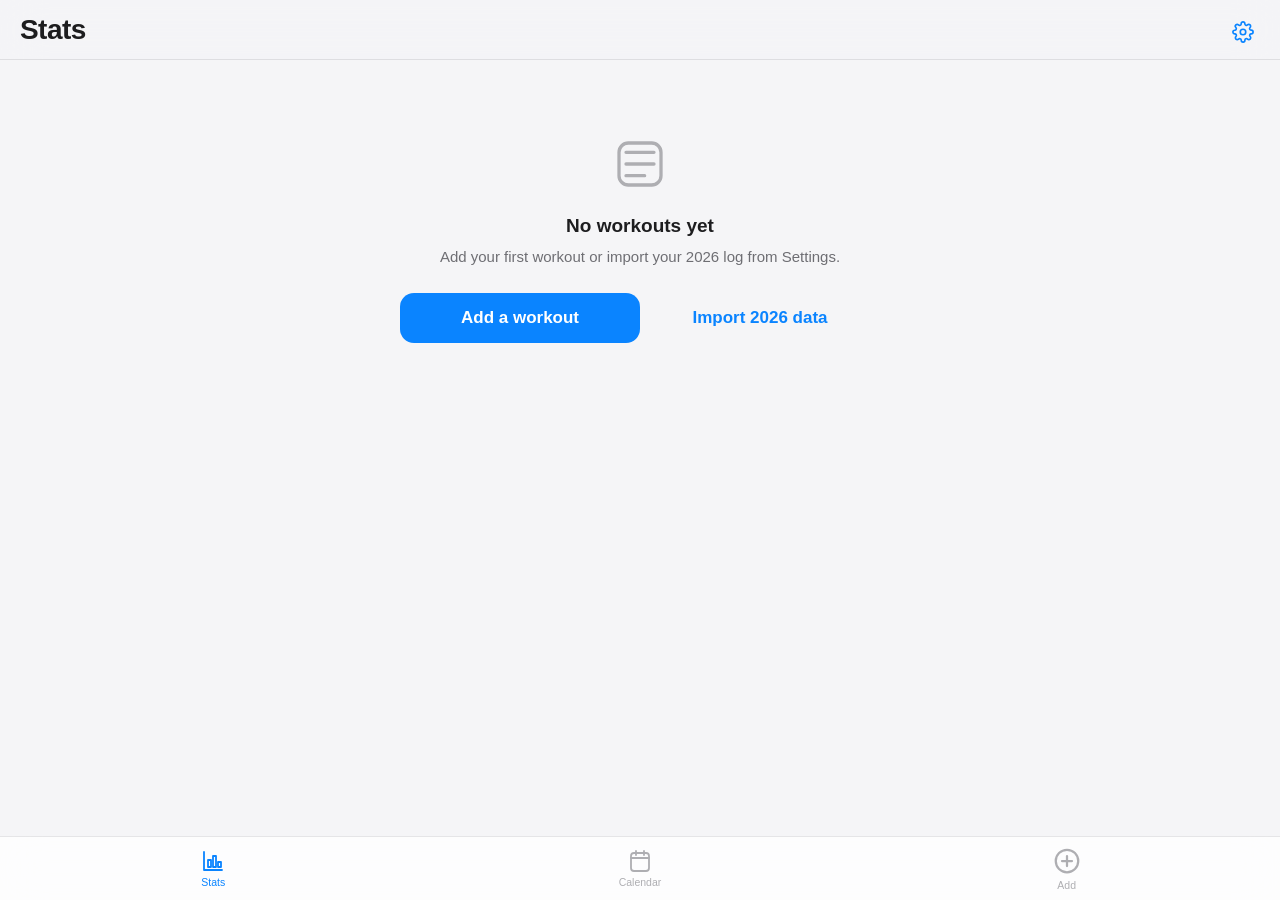
==== index.html @ 9d8d242f "updating files" ====
<!DOCTYPE html>
<html lang="en">
<head>
  <meta charset="UTF-8" />
  <meta name="viewport" content="width=device-width, initial-scale=1.0, viewport-fit=cover, maximum-scale=1.0, user-scalable=no" />
  <meta name="theme-color" content="#f5f5f7" media="(prefers-color-scheme: light)" />
  <meta name="theme-color" content="#000000" media="(prefers-color-scheme: dark)" />
  <meta name="apple-mobile-web-app-capable" content="yes" />
  <meta name="mobile-web-app-capable" content="yes" />
  <meta name="apple-mobile-web-app-status-bar-style" content="default" />
  <meta name="apple-mobile-web-app-title" content="Workouts" />
  <title>Workout Tracker</title>
  <link rel="manifest" href="manifest.webmanifest" />
  <link rel="apple-touch-icon" href="icons/apple-touch-icon.png" />
  <link rel="icon" type="image/png" sizes="192x192" href="icons/icon-192.png" />
  <link rel="icon" type="image/png" sizes="64x64" href="icons/favicon-64.png" />
  <link rel="stylesheet" href="styles.css" />
</head>
<body>
  <div id="app">
    <!-- Top bar -->
    <header class="topbar">
      <h1 id="page-title">Stats</h1>
      <button id="settings-btn" class="icon-btn" aria-label="Settings">
        <svg viewBox="0 0 24 24" width="22" height="22" fill="none" stroke="currentColor" stroke-width="1.8" stroke-linecap="round" stroke-linejoin="round"><circle cx="12" cy="12" r="3"></circle><path d="M19.4 15a1.65 1.65 0 0 0 .33 1.82l.06.06a2 2 0 1 1-2.83 2.83l-.06-.06a1.65 1.65 0 0 0-1.82-.33 1.65 1.65 0 0 0-1 1.51V21a2 2 0 0 1-4 0v-.09A1.65 1.65 0 0 0 9 19.4a1.65 1.65 0 0 0-1.82.33l-.06.06a2 2 0 1 1-2.83-2.83l.06-.06a1.65 1.65 0 0 0 .33-1.82 1.65 1.65 0 0 0-1.51-1H3a2 2 0 0 1 0-4h.09A1.65 1.65 0 0 0 4.6 9a1.65 1.65 0 0 0-.33-1.82l-.06-.06a2 2 0 1 1 2.83-2.83l.06.06a1.65 1.65 0 0 0 1.82.33H9a1.65 1.65 0 0 0 1-1.51V3a2 2 0 0 1 4 0v.09a1.65 1.65 0 0 0 1 1.51 1.65 1.65 0 0 0 1.82-.33l.06-.06a2 2 0 1 1 2.83 2.83l-.06.06a1.65 1.65 0 0 0-.33 1.82V9a1.65 1.65 0 0 0 1.51 1H21a2 2 0 0 1 0 4h-.09a1.65 1.65 0 0 0-1.51 1z"></path></svg>
      </button>
    </header>

    <!-- Pages -->
    <main id="main">
      <section id="page-stats" class="page active"></section>
      <section id="page-calendar" class="page"></section>
      <section id="page-add" class="page"></section>
    </main>

    <!-- Bottom tab bar -->
    <nav class="tabbar">
      <button class="tab active" data-tab="stats">
        <svg viewBox="0 0 24 24" width="24" height="24" fill="none" stroke="currentColor" stroke-width="1.8" stroke-linecap="round" stroke-linejoin="round"><path d="M3 3v18h18"></path><rect x="7" y="11" width="3" height="7"></rect><rect x="12" y="7" width="3" height="11"></rect><rect x="17" y="13" width="3" height="5"></rect></svg>
        <span>Stats</span>
      </button>
      <button class="tab" data-tab="calendar">
        <svg viewBox="0 0 24 24" width="24" height="24" fill="none" stroke="currentColor" stroke-width="1.8" stroke-linecap="round" stroke-linejoin="round"><rect x="3" y="4" width="18" height="18" rx="3"></rect><path d="M3 9h18M8 2v4M16 2v4"></path></svg>
        <span>Calendar</span>
      </button>
      <button class="tab tab-add" data-tab="add">
        <svg viewBox="0 0 24 24" width="30" height="30" fill="none" stroke="currentColor" stroke-width="1.8" stroke-linecap="round" stroke-linejoin="round"><circle cx="12" cy="12" r="9"></circle><path d="M12 8v8M8 12h8"></path></svg>
        <span>Add</span>
      </button>
    </nav>
  </div>

  <!-- Modal layer -->
  <div id="modal-root"></div>

  <script src="app.js"></script>
</body>
</html>
---- styles.css ----
:root {
  --bg: #f5f5f7;
  --bg-elevated: #ffffff;
  --bg-grouped: #ffffff;
  --label: #1d1d1f;
  --label-secondary: #6e6e73;
  --label-tertiary: #aeaeb2;
  --separator: rgba(60,60,67,0.12);
  --fill: rgba(118,118,128,0.08);
  --fill-2: rgba(118,118,128,0.14);
  --accent: #0a84ff;
  --accent-soft: rgba(10,132,255,0.12);
  --green: #34c759;
  --orange: #ff9f0a;
  --purple: #5e5ce6;
  --pink: #ff375f;
  --radius: 16px;
  --radius-sm: 11px;
  --shadow: 0 1px 3px rgba(0,0,0,0.06), 0 8px 24px rgba(0,0,0,0.05);
  --tabbar-h: 64px;
  --safe-bottom: env(safe-area-inset-bottom, 0px);
  --safe-top: env(safe-area-inset-top, 0px);
  font-family: -apple-system, BlinkMacSystemFont, "SF Pro Text", "Segoe UI", Roboto, Helvetica, Arial, sans-serif;
}

@media (prefers-color-scheme: dark) {
  :root {
    --bg: #000000;
    --bg-elevated: #1c1c1e;
    --bg-grouped: #1c1c1e;
    --label: #f5f5f7;
    --label-secondary: #98989f;
    --label-tertiary: #636366;
    --separator: rgba(84,84,88,0.5);
    --fill: rgba(118,118,128,0.18);
    --fill-2: rgba(118,118,128,0.28);
    --accent: #0a84ff;
    --accent-soft: rgba(10,132,255,0.22);
    --shadow: 0 1px 3px rgba(0,0,0,0.4);
  }
}

* { box-sizing: border-box; -webkit-tap-highlight-color: transparent; }
html, body { margin: 0; padding: 0; height: 100%; }
body {
  background: var(--bg);
  color: var(--label);
  font-size: 17px;
  line-height: 1.4;
  overscroll-behavior-y: none;
  -webkit-font-smoothing: antialiased;
}

#app { min-height: 100%; display: flex; flex-direction: column; }

/* Top bar */
.topbar {
  position: sticky; top: 0; z-index: 30;
  padding: calc(var(--safe-top) + 10px) 20px 10px;
  display: flex; align-items: flex-end; justify-content: space-between;
  background: color-mix(in srgb, var(--bg) 82%, transparent);
  backdrop-filter: saturate(180%) blur(20px);
  -webkit-backdrop-filter: saturate(180%) blur(20px);
  border-bottom: 0.5px solid var(--separator);
}
.topbar h1 { font-size: 28px; font-weight: 700; letter-spacing: -0.02em; margin: 0; }
.icon-btn {
  background: none; border: none; color: var(--accent); padding: 6px;
  display: flex; align-items: center; cursor: pointer; border-radius: 50%;
}
.icon-btn:active { background: var(--fill); }

/* Main / pages */
#main { flex: 1; padding-bottom: calc(var(--tabbar-h) + var(--safe-bottom) + 12px); }
.page { display: none; padding: 16px 16px 24px; max-width: 640px; margin: 0 auto; }
.page.active { display: block; animation: fade 0.25s ease; }
@keyframes fade { from { opacity: 0; transform: translateY(4px); } to { opacity: 1; transform: none; } }

/* Tab bar */
.tabbar {
  position: fixed; left: 0; right: 0; bottom: 0; z-index: 40;
  height: calc(var(--tabbar-h) + var(--safe-bottom));
  padding-bottom: var(--safe-bottom);
  display: flex; align-items: stretch;
  background: color-mix(in srgb, var(--bg-elevated) 78%, transparent);
  backdrop-filter: saturate(180%) blur(20px);
  -webkit-backdrop-filter: saturate(180%) blur(20px);
  border-top: 0.5px solid var(--separator);
}
.tab {
  flex: 1; background: none; border: none; cursor: pointer;
  display: flex; flex-direction: column; align-items: center; justify-content: center; gap: 3px;
  color: var(--label-tertiary); font-size: 10.5px; font-weight: 500;
  transition: color 0.15s;
}
.tab.active { color: var(--accent); }
.tab:active { opacity: 0.6; }

/* Cards */
.card {
  background: var(--bg-grouped); border-radius: var(--radius);
  box-shadow: var(--shadow); padding: 16px; margin-bottom: 16px;
}
.card h2, .section-title { font-size: 13px; font-weight: 600; letter-spacing: 0.02em; text-transform: uppercase; color: var(--label-secondary); margin: 4px 0 12px; }
.section-title { padding: 0 4px; }

/* Stat tiles */
.stat-grid { display: grid; grid-template-columns: 1fr 1fr; gap: 12px; margin-bottom: 16px; }
.stat-tile { background: var(--bg-grouped); border-radius: var(--radius); box-shadow: var(--shadow); padding: 16px; }
.stat-tile .num { font-size: 32px; font-weight: 700; letter-spacing: -0.02em; line-height: 1; }
.stat-tile .lbl { font-size: 13px; color: var(--label-secondary); margin-top: 6px; }
.stat-tile .sub { font-size: 12px; color: var(--label-tertiary); margin-top: 2px; }
.stat-tile.accent .num { color: var(--accent); }
.stat-tile.green .num { color: var(--green); }
.stat-tile.orange .num { color: var(--orange); }
.stat-tile.purple .num { color: var(--purple); }

/* Segmented control */
.segmented {
  display: flex; background: var(--fill); border-radius: 9px; padding: 2px; gap: 2px; margin-bottom: 14px;
}
.segmented button {
  flex: 1; border: none; background: none; padding: 7px 4px; border-radius: 7px;
  font-size: 13px; font-weight: 500; color: var(--label); cursor: pointer; transition: background 0.2s;
}
.segmented button.active { background: var(--bg-elevated); box-shadow: 0 1px 2px rgba(0,0,0,0.12); font-weight: 600; }

/* Chart */
.chart-wrap { width: 100%; overflow-x: auto; -webkit-overflow-scrolling: touch; }
svg.chart { display: block; }
.chart text { fill: var(--label-secondary); font-size: 11px; }
.bar { fill: var(--accent); transition: fill 0.2s; }
.bar.dim { fill: var(--accent-soft); }
.gridline { stroke: var(--separator); stroke-width: 1; }
.dot { fill: var(--accent); }
.line-path { fill: none; stroke: var(--accent); stroke-width: 2.5; stroke-linecap: round; stroke-linejoin: round; }
.area-path { fill: var(--accent-soft); stroke: none; }

/* Select / inputs */
select.select, input.input, .pill-input {
  width: 100%; font-size: 16px; font-family: inherit; color: var(--label);
  background: var(--fill); border: none; border-radius: var(--radius-sm);
  padding: 12px 14px; appearance: none; -webkit-appearance: none;
}
select.select { background-image: url("data:image/svg+xml,%3Csvg xmlns='http://www.w3.org/2000/svg' width='12' height='12' viewBox='0 0 24 24' fill='none' stroke='%238e8e93' stroke-width='2.5' stroke-linecap='round'%3E%3Cpath d='M6 9l6 6 6-6'/%3E%3C/svg%3E"); background-repeat: no-repeat; background-position: right 14px center; padding-right: 36px; }
input.input:focus, select.select:focus { outline: 2px solid var(--accent-soft); }
label.field-label { display: block; font-size: 13px; font-weight: 600; color: var(--label-secondary); margin: 14px 4px 6px; }

/* Type breakdown rows */
.bd-row { display: flex; align-items: center; gap: 10px; padding: 8px 0; }
.bd-row:not(:last-child) { border-bottom: 0.5px solid var(--separator); }
.bd-name { flex: 1; font-size: 15px; }
.bd-bar { height: 8px; border-radius: 4px; background: var(--accent); }
.bd-count { font-size: 14px; color: var(--label-secondary); min-width: 28px; text-align: right; font-variant-numeric: tabular-nums; }

/* Calendar */
.cal-header { display: flex; align-items: center; justify-content: space-between; margin-bottom: 12px; }
.cal-header .month { font-size: 20px; font-weight: 700; letter-spacing: -0.01em; }
.cal-nav { display: flex; gap: 6px; }
.cal-nav button { background: var(--fill); border: none; border-radius: 50%; width: 34px; height: 34px; color: var(--accent); cursor: pointer; display: flex; align-items: center; justify-content: center; font-size: 18px; }
.cal-nav button:active { background: var(--fill-2); }
.cal-grid { display: grid; grid-template-columns: repeat(7,1fr); gap: 4px; }
.cal-dow { text-align: center; font-size: 11px; font-weight: 600; color: var(--label-tertiary); padding-bottom: 6px; }
.cal-cell { aspect-ratio: 1; display: flex; align-items: center; justify-content: center; position: relative; font-size: 15px; border-radius: 10px; cursor: default; color: var(--label); }
.cal-cell.empty { visibility: hidden; }
.cal-cell.today { font-weight: 700; }
.cal-cell.today::after { content: ""; position: absolute; bottom: 6px; width: 4px; height: 4px; border-radius: 50%; background: var(--label); }
.cal-cell.has-workout { background: var(--accent); color: #fff; font-weight: 600; cursor: pointer; }
.cal-cell.has-workout.today::after { background: #fff; }
.cal-cell.has-workout:active { transform: scale(0.92); }
.cal-legend { display: flex; align-items: center; gap: 8px; margin-top: 14px; font-size: 13px; color: var(--label-secondary); }
.cal-legend .dot-key { width: 14px; height: 14px; border-radius: 5px; background: var(--accent); }

/* List rows */
.list { background: var(--bg-grouped); border-radius: var(--radius); box-shadow: var(--shadow); overflow: hidden; }
.list-row { display: flex; align-items: center; gap: 12px; padding: 13px 16px; cursor: pointer; }
.list-row:not(:last-child) { border-bottom: 0.5px solid var(--separator); }
.list-row:active { background: var(--fill); }
.list-row .lr-main { flex: 1; min-width: 0; }
.list-row .lr-title { font-size: 16px; font-weight: 500; }
.list-row .lr-sub { font-size: 13px; color: var(--label-secondary); margin-top: 2px; white-space: nowrap; overflow: hidden; text-overflow: ellipsis; }
.list-row .lr-date { text-align: center; min-width: 44px; }
.list-row .lr-date .d { font-size: 19px; font-weight: 700; line-height: 1; }
.list-row .lr-date .m { font-size: 11px; color: var(--label-secondary); text-transform: uppercase; }
.chev { color: var(--label-tertiary); }

/* Buttons */
.btn { display: inline-flex; align-items: center; justify-content: center; gap: 8px; width: 100%; border: none; border-radius: 14px; padding: 15px; font-size: 17px; font-weight: 600; font-family: inherit; cursor: pointer; }
.btn-primary { background: var(--accent); color: #fff; }
.btn-primary:active { background: #0060df; }
.btn-secondary { background: var(--fill); color: var(--accent); }
.btn-ghost { background: none; color: var(--accent); }
.btn-danger { background: var(--fill); color: var(--pink); }
.btn:disabled { opacity: 0.45; cursor: default; }
.btn-row { display: flex; gap: 10px; margin-top: 10px; }
.btn-sm { padding: 10px 14px; font-size: 15px; width: auto; border-radius: 11px; }

/* Add form */
.ex-block { background: var(--bg-grouped); border-radius: var(--radius); box-shadow: var(--shadow); padding: 14px; margin-bottom: 12px; }
.ex-head { display: flex; align-items: center; gap: 8px; margin-bottom: 8px; }
.ex-head .ex-name-wrap { flex: 1; position: relative; }
.set-line { display: flex; align-items: center; gap: 8px; margin-top: 8px; }
.set-line .reps { flex: 0 0 38%; }
.set-line .wt { flex: 1; }
.set-line .rm { background: none; border: none; color: var(--label-tertiary); font-size: 20px; cursor: pointer; padding: 4px; line-height: 1; }
.mini-btn { background: var(--fill); border: none; color: var(--accent); font-size: 14px; font-weight: 500; padding: 8px 12px; border-radius: 10px; cursor: pointer; margin-top: 10px; }
.ex-rm { background: none; border: none; color: var(--pink); font-size: 20px; cursor: pointer; padding: 4px 8px; }

/* Autocomplete */
.ac-list { position: absolute; top: calc(100% + 4px); left: 0; right: 0; z-index: 50; background: var(--bg-elevated); border-radius: 12px; box-shadow: 0 8px 30px rgba(0,0,0,0.18); max-height: 220px; overflow-y: auto; -webkit-overflow-scrolling: touch; }
.ac-item { padding: 11px 14px; font-size: 15px; cursor: pointer; border-bottom: 0.5px solid var(--separator); }
.ac-item:last-child { border-bottom: none; }
.ac-item.active, .ac-item:active { background: var(--accent-soft); }
.ac-item .new-tag { font-size: 11px; color: var(--accent); margin-left: 6px; font-weight: 600; }
.ac-item .cat { font-size: 12px; color: var(--label-tertiary); margin-left: 6px; }

/* Chips */
.chips { display: flex; flex-wrap: wrap; gap: 8px; margin-top: 8px; }
.chip { background: var(--fill); border: none; border-radius: 100px; padding: 7px 13px; font-size: 14px; color: var(--label); cursor: pointer; }
.chip.active { background: var(--accent); color: #fff; }

/* Modal */
.modal-overlay { position: fixed; inset: 0; z-index: 100; background: rgba(0,0,0,0.4); display: flex; align-items: flex-end; justify-content: center; animation: fade 0.2s; }
.modal-overlay.center { align-items: center; padding: 20px; }
.sheet { background: var(--bg); width: 100%; max-width: 640px; max-height: 92vh; border-radius: 20px 20px 0 0; overflow-y: auto; -webkit-overflow-scrolling: touch; padding: 8px 16px calc(24px + var(--safe-bottom)); animation: slideup 0.3s cubic-bezier(0.2,0.8,0.2,1); }
.dialog { background: var(--bg-elevated); border-radius: 18px; width: 100%; max-width: 340px; padding: 22px; text-align: center; animation: pop 0.25s cubic-bezier(0.2,0.8,0.2,1); }
@keyframes slideup { from { transform: translateY(100%); } to { transform: none; } }
@keyframes pop { from { transform: scale(0.9); opacity: 0; } to { transform: none; opacity: 1; } }
.sheet-grabber { width: 38px; height: 5px; border-radius: 3px; background: var(--label-tertiary); opacity: 0.5; margin: 8px auto 14px; }
.sheet-head { display: flex; align-items: center; justify-content: space-between; margin-bottom: 8px; }
.sheet-head .title { font-size: 22px; font-weight: 700; letter-spacing: -0.01em; }
.sheet-head .close { background: var(--fill); border: none; width: 30px; height: 30px; border-radius: 50%; color: var(--label-secondary); font-size: 17px; cursor: pointer; }
.dialog h3 { margin: 0 0 8px; font-size: 18px; }
.dialog p { margin: 0 0 18px; color: var(--label-secondary); font-size: 15px; }

/* Workout detail */
.wd-type { font-size: 13px; font-weight: 600; color: var(--accent); text-transform: uppercase; letter-spacing: 0.03em; }
.wd-ex { padding: 12px 0; border-bottom: 0.5px solid var(--separator); }
.wd-ex:last-child { border-bottom: none; }
.wd-ex .nm { font-size: 16px; font-weight: 600; }
.wd-ex .sets { font-size: 14px; color: var(--label-secondary); margin-top: 3px; }

/* Empty state */
.empty { text-align: center; padding: 60px 20px; color: var(--label-secondary); }
.empty svg { color: var(--label-tertiary); margin-bottom: 14px; }
.empty h3 { font-size: 19px; font-weight: 600; color: var(--label); margin: 0 0 6px; }
.empty p { font-size: 15px; margin: 0 0 18px; }

.toast { position: fixed; bottom: calc(var(--tabbar-h) + var(--safe-bottom) + 16px); left: 50%; transform: translateX(-50%); background: var(--label); color: var(--bg); padding: 11px 18px; border-radius: 100px; font-size: 14px; font-weight: 500; z-index: 200; box-shadow: 0 8px 24px rgba(0,0,0,0.2); animation: toastin 0.3s; }
@keyframes toastin { from { opacity: 0; transform: translate(-50%, 10px); } to { opacity: 1; transform: translate(-50%,0); } }

.muted { color: var(--label-secondary); font-size: 14px; }
.center-text { text-align: center; }
.hint { font-size: 13px; color: var(--label-tertiary); margin: 6px 4px 0; }
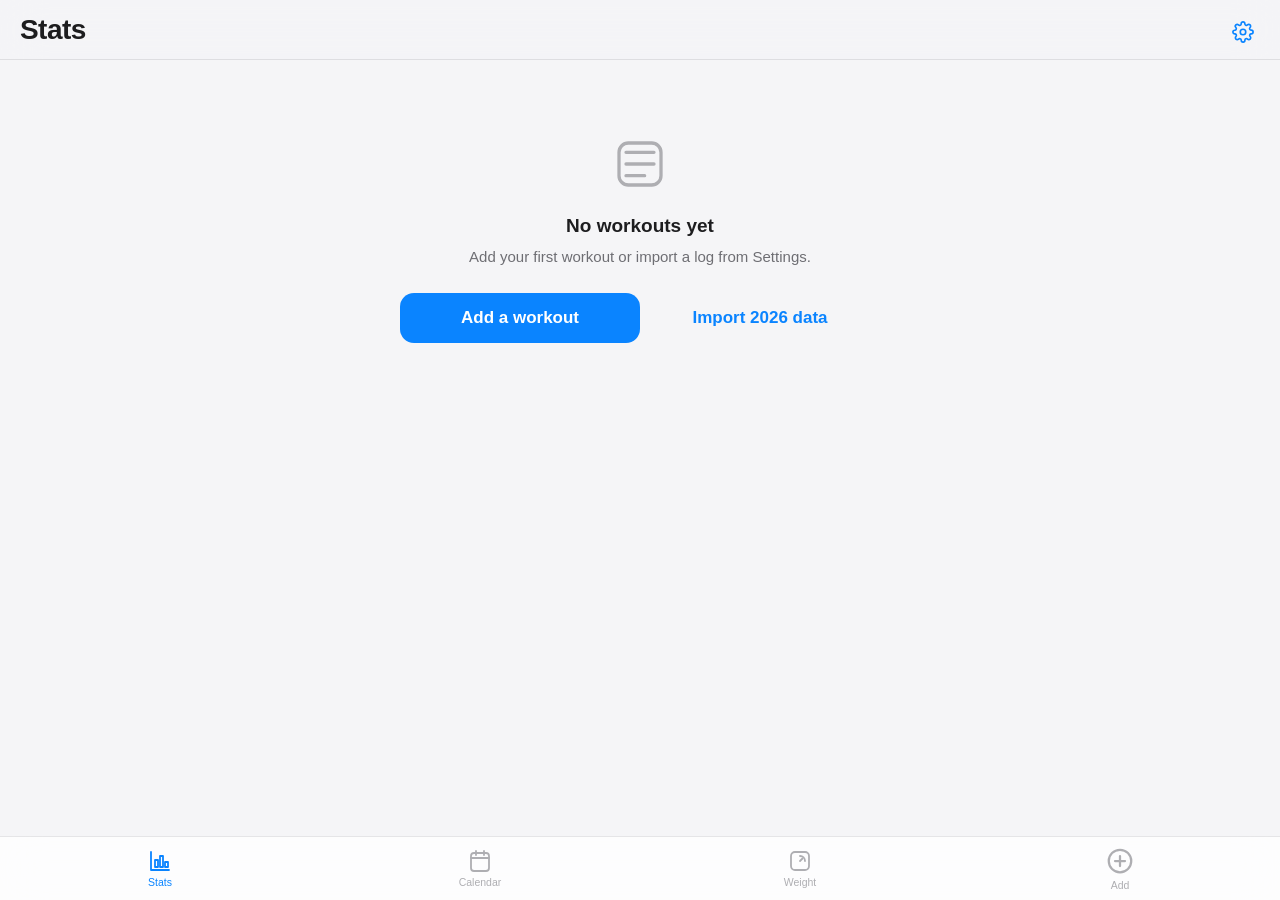
==== commit 37d4984d: "updated visuals" ====
--- a/index.html
+++ b/index.html
@@ -30,6 +30,7 @@
     <main id="main">
       <section id="page-stats" class="page active"></section>
       <section id="page-calendar" class="page"></section>
+      <section id="page-weight" class="page"></section>
       <section id="page-add" class="page"></section>
     </main>
 
@@ -42,6 +43,10 @@
       <button class="tab" data-tab="calendar">
         <svg viewBox="0 0 24 24" width="24" height="24" fill="none" stroke="currentColor" stroke-width="1.8" stroke-linecap="round" stroke-linejoin="round"><rect x="3" y="4" width="18" height="18" rx="3"></rect><path d="M3 9h18M8 2v4M16 2v4"></path></svg>
         <span>Calendar</span>
+      </button>
+      <button class="tab" data-tab="weight">
+        <svg viewBox="0 0 24 24" width="24" height="24" fill="none" stroke="currentColor" stroke-width="1.8" stroke-linecap="round" stroke-linejoin="round"><rect x="3" y="3" width="18" height="18" rx="4"></rect><path d="M12 7a5 5 0 0 1 5 5"></path><path d="M12 12l2.5-2.5"></path></svg>
+        <span>Weight</span>
       </button>
       <button class="tab tab-add" data-tab="add">
         <svg viewBox="0 0 24 24" width="30" height="30" fill="none" stroke="currentColor" stroke-width="1.8" stroke-linecap="round" stroke-linejoin="round"><circle cx="12" cy="12" r="9"></circle><path d="M12 8v8M8 12h8"></path></svg>
--- a/styles.css
+++ b/styles.css
@@ -249,6 +249,29 @@
 .toast { position: fixed; bottom: calc(var(--tabbar-h) + var(--safe-bottom) + 16px); left: 50%; transform: translateX(-50%); background: var(--label); color: var(--bg); padding: 11px 18px; border-radius: 100px; font-size: 14px; font-weight: 500; z-index: 200; box-shadow: 0 8px 24px rgba(0,0,0,0.2); animation: toastin 0.3s; }
 @keyframes toastin { from { opacity: 0; transform: translate(-50%, 10px); } to { opacity: 1; transform: translate(-50%,0); } }
 
+/* Leaderboard */
+.lb-row { display: flex; align-items: center; gap: 12px; padding: 9px 0; }
+.lb-row:not(:last-child) { border-bottom: 0.5px solid var(--separator); }
+.lb-rank { flex: 0 0 24px; height: 24px; border-radius: 7px; background: var(--fill-2); color: var(--label-secondary); font-size: 13px; font-weight: 700; display: flex; align-items: center; justify-content: center; font-variant-numeric: tabular-nums; }
+.lb-main { flex: 1; min-width: 0; }
+.lb-name { font-size: 15px; font-weight: 500; white-space: nowrap; overflow: hidden; text-overflow: ellipsis; }
+.lb-bar { height: 6px; border-radius: 3px; background: var(--fill); margin-top: 5px; overflow: hidden; }
+.lb-bar span { display: block; height: 100%; border-radius: 3px; background: var(--accent); }
+.lb-val { font-size: 15px; font-weight: 700; color: var(--label); font-variant-numeric: tabular-nums; min-width: 52px; text-align: right; }
+
+/* Records */
+.rec-row { display: flex; align-items: center; gap: 12px; padding: 10px 0; }
+.rec-row:not(:last-child) { border-bottom: 0.5px solid var(--separator); }
+.rec-ico { flex: 0 0 32px; height: 32px; border-radius: 9px; background: var(--accent-soft); color: var(--accent); display: flex; align-items: center; justify-content: center; font-size: 16px; }
+.rec-main { flex: 1; min-width: 0; }
+.rec-t { font-size: 15px; font-weight: 600; }
+.rec-s { font-size: 13px; color: var(--label-secondary); white-space: nowrap; overflow: hidden; text-overflow: ellipsis; }
+.rec-v { font-size: 16px; font-weight: 700; color: var(--accent); font-variant-numeric: tabular-nums; }
+
+/* Row delete button */
+.row-del { background: var(--fill); border: none; color: var(--label-tertiary); width: 28px; height: 28px; border-radius: 50%; font-size: 18px; line-height: 1; cursor: pointer; flex: 0 0 28px; }
+.row-del:active { background: var(--fill-2); color: var(--pink); }
+
 .muted { color: var(--label-secondary); font-size: 14px; }
 .center-text { text-align: center; }
 .hint { font-size: 13px; color: var(--label-tertiary); margin: 6px 4px 0; }
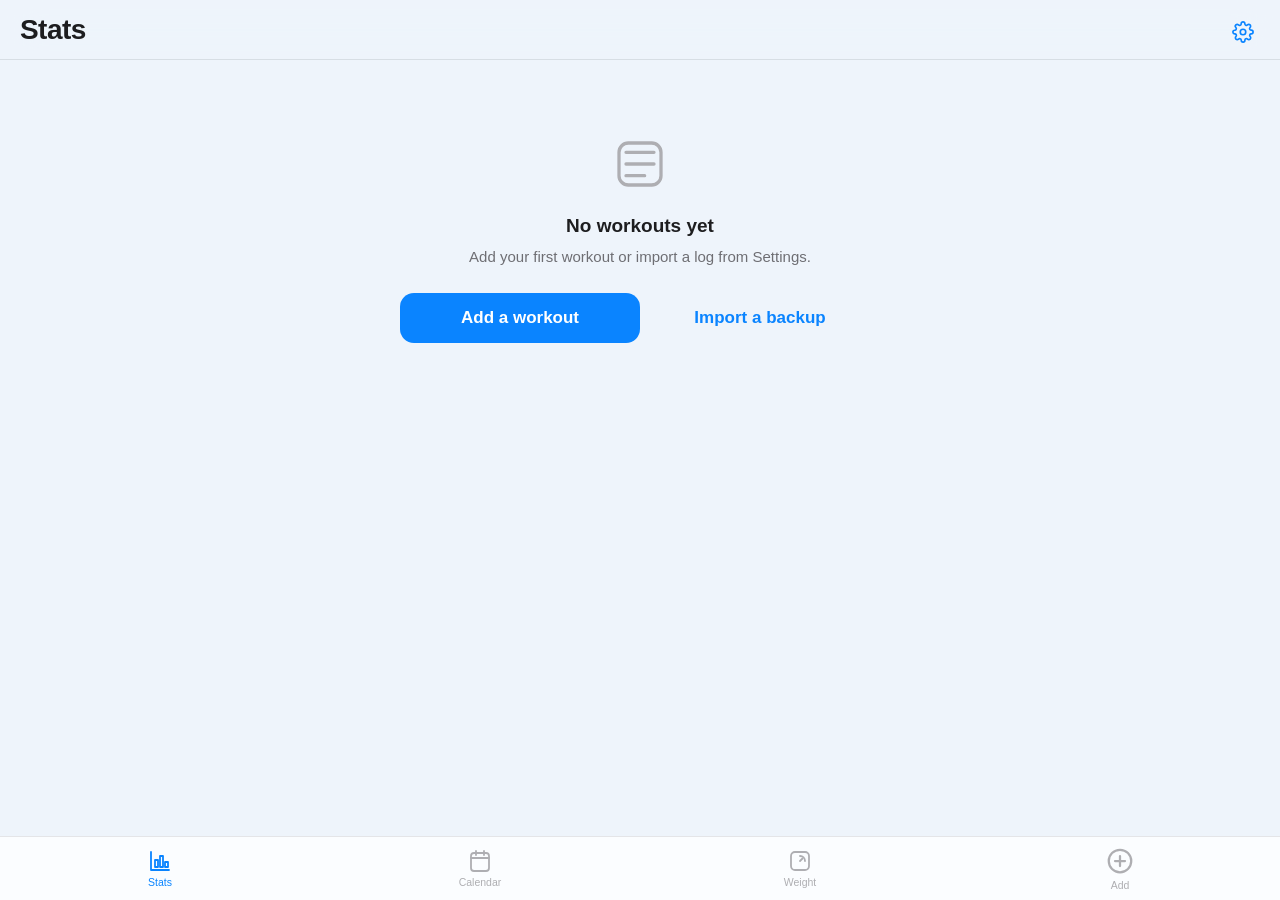
==== commit 114c69c6: "Added policies, added themes, fixed styling issues." ====
--- a/index.html
+++ b/index.html
@@ -3,8 +3,21 @@
 <head>
   <meta charset="UTF-8" />
   <meta name="viewport" content="width=device-width, initial-scale=1.0, viewport-fit=cover, maximum-scale=1.0, user-scalable=no" />
-  <meta name="theme-color" content="#f5f5f7" media="(prefers-color-scheme: light)" />
-  <meta name="theme-color" content="#000000" media="(prefers-color-scheme: dark)" />
+  <meta name="theme-color" content="#f5f5f7" />
+  <!-- Apply the saved theme before first paint to avoid a flash of the wrong colours. -->
+  <script>
+    (function () {
+      try {
+        var t = localStorage.getItem('wt.theme') || 'ocean';
+        var m = localStorage.getItem('wt.mode') || 'system';
+        var dark = m === 'dark' || (m === 'system' && window.matchMedia &&
+          window.matchMedia('(prefers-color-scheme: dark)').matches);
+        var r = document.documentElement;
+        r.setAttribute('data-theme', t);
+        r.setAttribute('data-resolved', dark ? 'dark' : 'light');
+      } catch (e) {}
+    })();
+  </script>
   <meta name="apple-mobile-web-app-capable" content="yes" />
   <meta name="mobile-web-app-capable" content="yes" />
   <meta name="apple-mobile-web-app-status-bar-style" content="default" />
@@ -58,6 +71,7 @@
   <!-- Modal layer -->
   <div id="modal-root"></div>
 
+  <script src="legal.js"></script>
   <script src="app.js"></script>
 </body>
 </html>
--- a/styles.css
+++ b/styles.css
@@ -1,4 +1,25 @@
+/* ============================================================
+   Design tokens
+   Colour is driven by two attributes on <html>:
+     data-resolved = "light" | "dark"   (system pref resolved in JS)
+     data-theme    = palette name
+   ============================================================ */
 :root {
+  --radius: 16px;
+  --radius-sm: 11px;
+  --tabbar-h: 64px;
+  --safe-bottom: env(safe-area-inset-bottom, 0px);
+  --safe-top: env(safe-area-inset-top, 0px);
+  --green: #34c759;
+  --orange: #ff9f0a;
+  --purple: #5e5ce6;
+  --pink: #ff375f;
+  font-family: -apple-system, BlinkMacSystemFont, "SF Pro Text", "Segoe UI", Roboto, Helvetica, Arial, sans-serif;
+}
+
+/* ---------- Base: LIGHT ---------- */
+:root,
+[data-resolved="light"] {
   --bg: #f5f5f7;
   --bg-elevated: #ffffff;
   --bg-grouped: #ffffff;
@@ -10,35 +31,64 @@
   --fill-2: rgba(118,118,128,0.14);
   --accent: #0a84ff;
   --accent-soft: rgba(10,132,255,0.12);
-  --green: #34c759;
-  --orange: #ff9f0a;
-  --purple: #5e5ce6;
-  --pink: #ff375f;
-  --radius: 16px;
-  --radius-sm: 11px;
   --shadow: 0 1px 3px rgba(0,0,0,0.06), 0 8px 24px rgba(0,0,0,0.05);
-  --tabbar-h: 64px;
-  --safe-bottom: env(safe-area-inset-bottom, 0px);
-  --safe-top: env(safe-area-inset-top, 0px);
-  font-family: -apple-system, BlinkMacSystemFont, "SF Pro Text", "Segoe UI", Roboto, Helvetica, Arial, sans-serif;
-}
-
-@media (prefers-color-scheme: dark) {
-  :root {
-    --bg: #000000;
-    --bg-elevated: #1c1c1e;
-    --bg-grouped: #1c1c1e;
-    --label: #f5f5f7;
-    --label-secondary: #98989f;
-    --label-tertiary: #636366;
-    --separator: rgba(84,84,88,0.5);
-    --fill: rgba(118,118,128,0.18);
-    --fill-2: rgba(118,118,128,0.28);
-    --accent: #0a84ff;
-    --accent-soft: rgba(10,132,255,0.22);
-    --shadow: 0 1px 3px rgba(0,0,0,0.4);
-  }
-}
+}
+
+/* ---------- Base: DARK ---------- */
+[data-resolved="dark"] {
+  --bg: #000000;
+  --bg-elevated: #1c1c1e;
+  --bg-grouped: #1c1c1e;
+  --label: #f5f5f7;
+  --label-secondary: #98989f;
+  --label-tertiary: #636366;
+  --separator: rgba(84,84,88,0.5);
+  --fill: rgba(118,118,128,0.18);
+  --fill-2: rgba(118,118,128,0.28);
+  --accent: #0a84ff;
+  --accent-soft: rgba(10,132,255,0.22);
+  --shadow: 0 1px 3px rgba(0,0,0,0.4);
+}
+
+/* ============================================================
+   THEMES — hue only. Structure, spacing and type never change.
+   ============================================================ */
+
+/* Ocean Blue (default) */
+[data-theme="ocean"][data-resolved="light"] { --bg:#eef4fb; --bg-elevated:#ffffff; --bg-grouped:#ffffff; --accent:#0a84ff; --accent-soft:rgba(10,132,255,0.12); }
+[data-theme="ocean"][data-resolved="dark"]  { --bg:#000811; --bg-elevated:#111d2b; --bg-grouped:#111d2b; --accent:#3aa0ff; --accent-soft:rgba(58,160,255,0.22); }
+
+/* Forest Green */
+[data-theme="forest"][data-resolved="light"] { --bg:#eff5f0; --bg-elevated:#ffffff; --bg-grouped:#ffffff; --accent:#2e9e5b; --accent-soft:rgba(46,158,91,0.14); --label:#16241b; }
+[data-theme="forest"][data-resolved="dark"]  { --bg:#050c08; --bg-elevated:#13201a; --bg-grouped:#13201a; --accent:#3ecb7d; --accent-soft:rgba(62,203,125,0.20); }
+
+/* Midnight Blue */
+[data-theme="midnight"][data-resolved="light"] { --bg:#eeeff8; --bg-elevated:#ffffff; --bg-grouped:#ffffff; --accent:#4b5bd6; --accent-soft:rgba(75,91,214,0.13); --label:#171a2e; }
+[data-theme="midnight"][data-resolved="dark"]  { --bg:#04050f; --bg-elevated:#131730; --bg-grouped:#131730; --accent:#818cff; --accent-soft:rgba(129,140,255,0.22); }
+
+/* Eggshell White */
+[data-theme="eggshell"][data-resolved="light"] { --bg:#f7f3ea; --bg-elevated:#fffdf8; --bg-grouped:#fffdf8; --accent:#94794a; --accent-soft:rgba(148,121,74,0.14); --label:#2a2419; --separator:rgba(90,75,50,0.16); }
+[data-theme="eggshell"][data-resolved="dark"]  { --bg:#0d0b07; --bg-elevated:#1e1a13; --bg-grouped:#1e1a13; --accent:#d9bb85; --accent-soft:rgba(217,187,133,0.20); }
+
+/* Cherry Blossom Pink */
+[data-theme="sakura"][data-resolved="light"] { --bg:#fbf0f5; --bg-elevated:#ffffff; --bg-grouped:#ffffff; --accent:#d94f87; --accent-soft:rgba(217,79,135,0.13); --label:#2e1a22; }
+[data-theme="sakura"][data-resolved="dark"]  { --bg:#12060a; --bg-elevated:#25141b; --bg-grouped:#25141b; --accent:#ff8ab5; --accent-soft:rgba(255,138,181,0.20); }
+
+/* Cream Yellow */
+[data-theme="cream"][data-resolved="light"] { --bg:#fdf8e9; --bg-elevated:#fffdf5; --bg-grouped:#fffdf5; --accent:#b8891a; --accent-soft:rgba(184,137,26,0.15); --label:#2b2411; --separator:rgba(100,85,40,0.16); }
+[data-theme="cream"][data-resolved="dark"]  { --bg:#0e0c05; --bg-elevated:#1f1b10; --bg-grouped:#1f1b10; --accent:#f0be3d; --accent-soft:rgba(240,190,61,0.20); }
+
+/* Amber Red */
+[data-theme="amber"][data-resolved="light"] { --bg:#fdf1ee; --bg-elevated:#ffffff; --bg-grouped:#ffffff; --accent:#cf4128; --accent-soft:rgba(207,65,40,0.13); --label:#2d1611; }
+[data-theme="amber"][data-resolved="dark"]  { --bg:#110604; --bg-elevated:#231310; --bg-grouped:#231310; --accent:#ff7355; --accent-soft:rgba(255,115,85,0.20); }
+
+/* Frost White */
+[data-theme="frost"][data-resolved="light"] { --bg:#f0f6f9; --bg-elevated:#ffffff; --bg-grouped:#ffffff; --accent:#3f8bac; --accent-soft:rgba(63,139,172,0.14); --label:#16242b; }
+[data-theme="frost"][data-resolved="dark"]  { --bg:#050b0e; --bg-elevated:#141f26; --bg-grouped:#141f26; --accent:#6ec5e8; --accent-soft:rgba(110,197,232,0.20); }
+
+/* Spiderweb Grey */
+[data-theme="web"][data-resolved="light"] { --bg:#f2f2f4; --bg-elevated:#ffffff; --bg-grouped:#ffffff; --accent:#5f6773; --accent-soft:rgba(95,103,115,0.14); --label:#1c1e22; }
+[data-theme="web"][data-resolved="dark"]  { --bg:#08090a; --bg-elevated:#191a1d; --bg-grouped:#191a1d; --accent:#a3adba; --accent-soft:rgba(163,173,186,0.20); }
 
 * { box-sizing: border-box; -webkit-tap-highlight-color: transparent; }
 html, body { margin: 0; padding: 0; height: 100%; }
@@ -157,7 +207,7 @@
 .cal-header { display: flex; align-items: center; justify-content: space-between; margin-bottom: 12px; }
 .cal-header .month { font-size: 20px; font-weight: 700; letter-spacing: -0.01em; }
 .cal-nav { display: flex; gap: 6px; }
-.cal-nav button { background: var(--fill); border: none; border-radius: 50%; width: 34px; height: 34px; color: var(--accent); cursor: pointer; display: flex; align-items: center; justify-content: center; font-size: 18px; }
+.cal-nav button { background: var(--fill); border: none; border-radius: 50%; width: 34px; height: 34px; color: var(--accent); cursor: pointer; display: inline-flex; align-items: center; justify-content: center; font-size: 18px; line-height: 1; padding: 0; text-align: center; }
 .cal-nav button:active { background: var(--fill-2); }
 .cal-grid { display: grid; grid-template-columns: repeat(7,1fr); gap: 4px; }
 .cal-dow { text-align: center; font-size: 11px; font-weight: 600; color: var(--label-tertiary); padding-bottom: 6px; }
@@ -229,7 +279,18 @@
 .sheet-grabber { width: 38px; height: 5px; border-radius: 3px; background: var(--label-tertiary); opacity: 0.5; margin: 8px auto 14px; }
 .sheet-head { display: flex; align-items: center; justify-content: space-between; margin-bottom: 8px; }
 .sheet-head .title { font-size: 22px; font-weight: 700; letter-spacing: -0.01em; }
-.sheet-head .close { background: var(--fill); border: none; width: 30px; height: 30px; border-radius: 50%; color: var(--label-secondary); font-size: 17px; cursor: pointer; }
+/* Close button: flex-centre the glyph. Default button text rendering leaves the
+   × sitting low/left on mobile; centring an inline-flex box fixes it. */
+.sheet-head .close {
+  background: var(--fill); border: none; width: 30px; height: 30px; border-radius: 50%;
+  color: var(--label-secondary); cursor: pointer;
+  padding: 0; margin: 0; text-align: center;
+  display: inline-flex; align-items: center; justify-content: center;
+  font-size: 19px; line-height: 1; font-weight: 400;
+  font-family: -apple-system, BlinkMacSystemFont, "Segoe UI", Roboto, Arial, sans-serif;
+  -webkit-font-smoothing: antialiased;
+}
+.sheet-head .close:active { background: var(--fill-2); }
 .dialog h3 { margin: 0 0 8px; font-size: 18px; }
 .dialog p { margin: 0 0 18px; color: var(--label-secondary); font-size: 15px; }
 
@@ -269,8 +330,65 @@
 .rec-v { font-size: 16px; font-weight: 700; color: var(--accent); font-variant-numeric: tabular-nums; }
 
 /* Row delete button */
-.row-del { background: var(--fill); border: none; color: var(--label-tertiary); width: 28px; height: 28px; border-radius: 50%; font-size: 18px; line-height: 1; cursor: pointer; flex: 0 0 28px; }
+.row-del {
+  background: var(--fill); border: none; color: var(--label-tertiary);
+  width: 28px; height: 28px; border-radius: 50%; flex: 0 0 28px;
+  padding: 0; margin: 0; text-align: center; cursor: pointer;
+  display: inline-flex; align-items: center; justify-content: center;
+  font-size: 18px; line-height: 1;
+  font-family: -apple-system, BlinkMacSystemFont, "Segoe UI", Roboto, Arial, sans-serif;
+  -webkit-font-smoothing: antialiased;
+}
 .row-del:active { background: var(--fill-2); color: var(--pink); }
+
+/* Set-row remove (×) in the add/edit form */
+.set-line .rm, .ex-rm {
+  display: inline-flex; align-items: center; justify-content: center;
+  padding: 0; width: 28px; height: 28px; flex: 0 0 28px;
+  line-height: 1; text-align: center;
+  font-family: -apple-system, BlinkMacSystemFont, "Segoe UI", Roboto, Arial, sans-serif;
+}
+
+/* Theme picker */
+.theme-grid { display: grid; grid-template-columns: repeat(3, 1fr); gap: 10px; }
+.theme-swatch {
+  border: none; background: none; padding: 0; cursor: pointer;
+  display: flex; flex-direction: column; align-items: center; gap: 6px;
+}
+.theme-chip {
+  width: 100%; aspect-ratio: 1.5; border-radius: 12px; position: relative;
+  border: 2px solid transparent; overflow: hidden;
+  box-shadow: inset 0 0 0 1px var(--separator);
+  transition: transform 0.15s, border-color 0.15s;
+}
+.theme-swatch:active .theme-chip { transform: scale(0.95); }
+.theme-swatch.active .theme-chip { border-color: var(--accent); }
+.theme-chip .dot {
+  position: absolute; left: 50%; top: 50%; transform: translate(-50%,-50%);
+  width: 42%; height: 42%; border-radius: 50%;
+}
+.theme-swatch .theme-name { font-size: 11px; color: var(--label-secondary); text-align: center; line-height: 1.25; }
+.theme-swatch.active .theme-name { color: var(--label); font-weight: 600; }
+.theme-check { position: absolute; right: 5px; top: 4px; font-size: 12px; color: #fff; opacity: 0; }
+.theme-swatch.active .theme-check { opacity: 1; }
+
+/* Legal documents */
+.legal-body { font-size: 15px; line-height: 1.6; color: var(--label); }
+.legal-body .lead { font-size: 16px; color: var(--label); }
+.legal-body h3 { font-size: 16px; font-weight: 600; margin: 22px 0 6px; letter-spacing: -0.01em; }
+.legal-body p { margin: 0 0 12px; color: var(--label-secondary); }
+.legal-body .lead { color: var(--label); }
+.legal-body ul { margin: 0 0 12px; padding-left: 20px; color: var(--label-secondary); }
+.legal-body li { margin-bottom: 6px; }
+.legal-body strong { color: var(--label); font-weight: 600; }
+.legal-body a { color: var(--accent); }
+
+.legal-page { max-width: 680px; margin: 0 auto; padding: calc(var(--safe-top) + 24px) 20px calc(40px + var(--safe-bottom)); }
+.legal-page h1 { font-size: 30px; font-weight: 700; letter-spacing: -0.02em; margin: 12px 0 4px; }
+.legal-back { display: inline-block; color: var(--accent); text-decoration: none; font-size: 16px; }
+.legal-updated { font-size: 13px; color: var(--label-tertiary); margin-bottom: 22px; }
+.legal-nav { margin-top: 34px; padding-top: 18px; border-top: 0.5px solid var(--separator); display: flex; flex-wrap: wrap; gap: 16px; }
+.legal-nav a { color: var(--accent); text-decoration: none; font-size: 15px; }
 
 .muted { color: var(--label-secondary); font-size: 14px; }
 .center-text { text-align: center; }
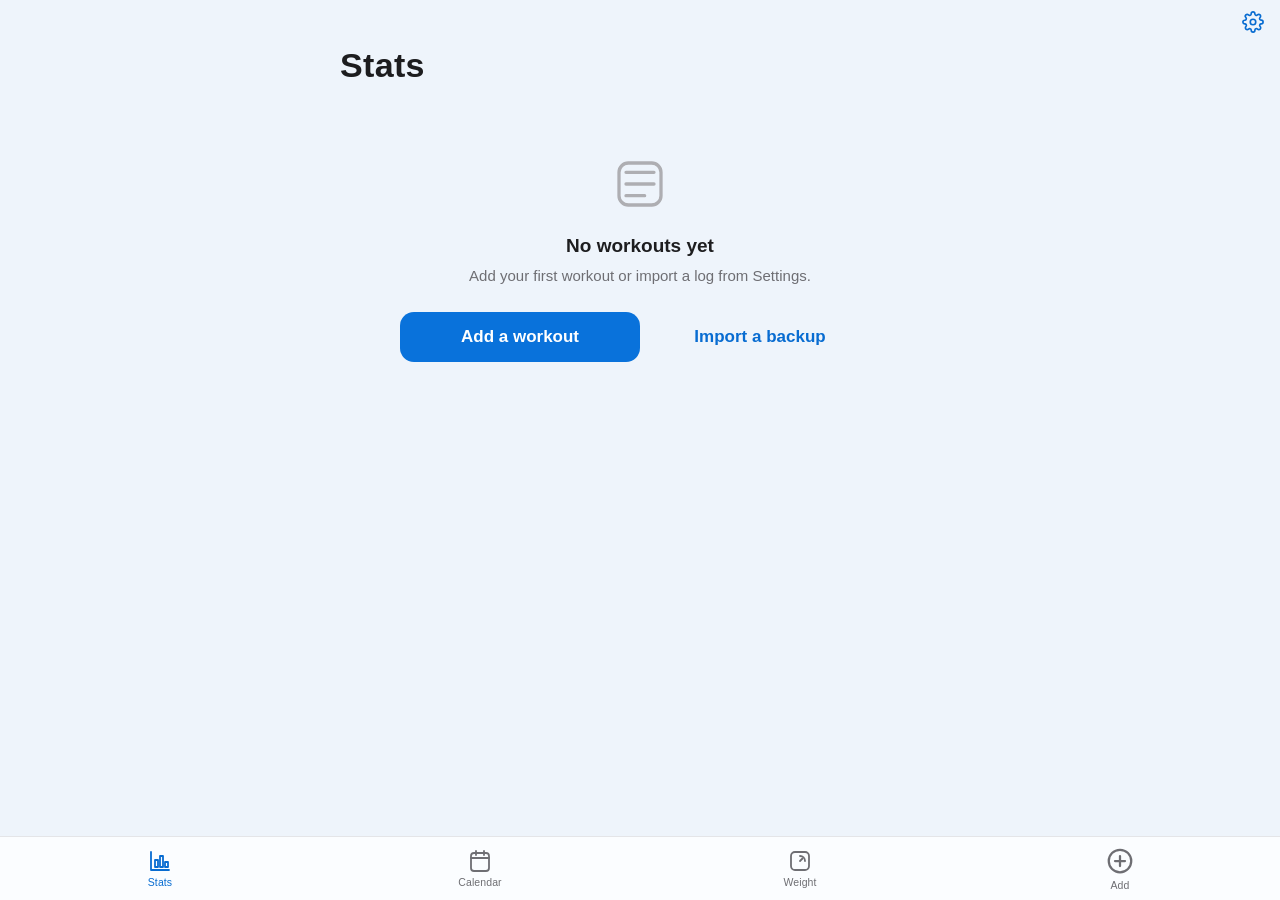
==== commit c5f87d9f: "Bump service worker cache version to 1.7.0 for app update Updated styling." ====
--- a/index.html
+++ b/index.html
@@ -2,8 +2,10 @@
 <html lang="en">
 <head>
   <meta charset="UTF-8" />
-  <meta name="viewport" content="width=device-width, initial-scale=1.0, viewport-fit=cover, maximum-scale=1.0, user-scalable=no" />
+  <meta name="viewport" content="width=device-width, initial-scale=1.0, viewport-fit=cover" />
   <meta name="theme-color" content="#f5f5f7" />
+  <meta name="robots" content="noindex, nofollow, noarchive, nosnippet, noimageindex">
+  <meta name="googlebot" content="noindex, nofollow">
   <!-- Apply the saved theme before first paint to avoid a flash of the wrong colours. -->
   <script>
     (function () {
@@ -31,9 +33,10 @@
 </head>
 <body>
   <div id="app">
-    <!-- Top bar -->
+    <!-- Top bar: transparent at rest; the material, hairline and small title
+         appear once content scrolls underneath (iOS large-title behaviour). -->
     <header class="topbar">
-      <h1 id="page-title">Stats</h1>
+      <div class="bar-title" id="bar-title" aria-hidden="true">Stats</div>
       <button id="settings-btn" class="icon-btn" aria-label="Settings">
         <svg viewBox="0 0 24 24" width="22" height="22" fill="none" stroke="currentColor" stroke-width="1.8" stroke-linecap="round" stroke-linejoin="round"><circle cx="12" cy="12" r="3"></circle><path d="M19.4 15a1.65 1.65 0 0 0 .33 1.82l.06.06a2 2 0 1 1-2.83 2.83l-.06-.06a1.65 1.65 0 0 0-1.82-.33 1.65 1.65 0 0 0-1 1.51V21a2 2 0 0 1-4 0v-.09A1.65 1.65 0 0 0 9 19.4a1.65 1.65 0 0 0-1.82.33l-.06.06a2 2 0 1 1-2.83-2.83l.06-.06a1.65 1.65 0 0 0 .33-1.82 1.65 1.65 0 0 0-1.51-1H3a2 2 0 0 1 0-4h.09A1.65 1.65 0 0 0 4.6 9a1.65 1.65 0 0 0-.33-1.82l-.06-.06a2 2 0 1 1 2.83-2.83l.06.06a1.65 1.65 0 0 0 1.82.33H9a1.65 1.65 0 0 0 1-1.51V3a2 2 0 0 1 4 0v.09a1.65 1.65 0 0 0 1 1.51 1.65 1.65 0 0 0 1.82-.33l.06-.06a2 2 0 1 1 2.83 2.83l-.06.06a1.65 1.65 0 0 0-.33 1.82V9a1.65 1.65 0 0 0 1.51 1H21a2 2 0 0 1 0 4h-.09a1.65 1.65 0 0 0-1.51 1z"></path></svg>
       </button>
@@ -41,6 +44,7 @@
 
     <!-- Pages -->
     <main id="main">
+      <h1 class="large-title" id="page-title">Stats</h1>
       <section id="page-stats" class="page active"></section>
       <section id="page-calendar" class="page"></section>
       <section id="page-weight" class="page"></section>
--- a/styles.css
+++ b/styles.css
@@ -14,6 +14,8 @@
   --orange: #ff9f0a;
   --purple: #5e5ce6;
   --pink: #ff375f;
+  --ease-out: cubic-bezier(0.2, 0.8, 0.2, 1);
+  --rounded: ui-rounded, "SF Pro Rounded", -apple-system, BlinkMacSystemFont, system-ui, sans-serif;
   font-family: -apple-system, BlinkMacSystemFont, "SF Pro Text", "Segoe UI", Roboto, Helvetica, Arial, sans-serif;
 }
 
@@ -31,7 +33,14 @@
   --fill-2: rgba(118,118,128,0.14);
   --accent: #0a84ff;
   --accent-soft: rgba(10,132,255,0.12);
-  --shadow: 0 1px 3px rgba(0,0,0,0.06), 0 8px 24px rgba(0,0,0,0.05);
+  /* accent-text: accent darkened until small text passes 4.5:1;
+     accent-fill + on-accent: filled buttons/chips/calendar days with legible text */
+  --accent-text: #086cd1;
+  --accent-fill: #0972db;
+  --on-accent: #ffffff;
+  --warning-text: #a36606;
+  --danger-text: #c72b4a;
+  --shadow: 0 1px 2px rgba(0,0,0,0.04);
 }
 
 /* ---------- Base: DARK ---------- */
@@ -47,7 +56,12 @@
   --fill-2: rgba(118,118,128,0.28);
   --accent: #0a84ff;
   --accent-soft: rgba(10,132,255,0.22);
-  --shadow: 0 1px 3px rgba(0,0,0,0.4);
+  --accent-text: #3aa0ff;
+  --accent-fill: #3aa0ff;
+  --on-accent: #000000;
+  --warning-text: #ff9f0a;
+  --danger-text: #ff5779;
+  --shadow: none; /* dark mode separates cards by surface colour, not shadow */
 }
 
 /* ============================================================
@@ -55,40 +69,40 @@
    ============================================================ */
 
 /* Ocean Blue (default) */
-[data-theme="ocean"][data-resolved="light"] { --bg:#eef4fb; --bg-elevated:#ffffff; --bg-grouped:#ffffff; --accent:#0a84ff; --accent-soft:rgba(10,132,255,0.12); }
-[data-theme="ocean"][data-resolved="dark"]  { --bg:#000811; --bg-elevated:#111d2b; --bg-grouped:#111d2b; --accent:#3aa0ff; --accent-soft:rgba(58,160,255,0.22); }
+[data-theme="ocean"][data-resolved="light"] { --bg:#eef4fb; --bg-elevated:#ffffff; --bg-grouped:#ffffff; --accent:#0a84ff; --accent-soft:rgba(10,132,255,0.12); --accent-text:#086cd1; --accent-fill:#0972db; --on-accent:#ffffff; }
+[data-theme="ocean"][data-resolved="dark"]  { --bg:#000811; --bg-elevated:#111d2b; --bg-grouped:#111d2b; --accent:#3aa0ff; --accent-soft:rgba(58,160,255,0.22); --accent-text:#3aa0ff; --accent-fill:#3aa0ff; --on-accent:#000000; }
 
 /* Forest Green */
-[data-theme="forest"][data-resolved="light"] { --bg:#eff5f0; --bg-elevated:#ffffff; --bg-grouped:#ffffff; --accent:#2e9e5b; --accent-soft:rgba(46,158,91,0.14); --label:#16241b; }
-[data-theme="forest"][data-resolved="dark"]  { --bg:#050c08; --bg-elevated:#13201a; --bg-grouped:#13201a; --accent:#3ecb7d; --accent-soft:rgba(62,203,125,0.20); }
+[data-theme="forest"][data-resolved="light"] { --bg:#eff5f0; --bg-elevated:#ffffff; --bg-grouped:#ffffff; --accent:#2e9e5b; --accent-soft:rgba(46,158,91,0.14); --label:#16241b; --accent-text:#247b47; --accent-fill:#27854c; --on-accent:#ffffff; }
+[data-theme="forest"][data-resolved="dark"]  { --bg:#050c08; --bg-elevated:#13201a; --bg-grouped:#13201a; --accent:#3ecb7d; --accent-soft:rgba(62,203,125,0.20); --accent-text:#3ecb7d; --accent-fill:#3ecb7d; --on-accent:#000000; }
 
 /* Midnight Blue */
-[data-theme="midnight"][data-resolved="light"] { --bg:#eeeff8; --bg-elevated:#ffffff; --bg-grouped:#ffffff; --accent:#4b5bd6; --accent-soft:rgba(75,91,214,0.13); --label:#171a2e; }
-[data-theme="midnight"][data-resolved="dark"]  { --bg:#04050f; --bg-elevated:#131730; --bg-grouped:#131730; --accent:#818cff; --accent-soft:rgba(129,140,255,0.22); }
+[data-theme="midnight"][data-resolved="light"] { --bg:#eeeff8; --bg-elevated:#ffffff; --bg-grouped:#ffffff; --accent:#4b5bd6; --accent-soft:rgba(75,91,214,0.13); --label:#171a2e; --accent-text:#4b5bd6; --accent-fill:#4b5bd6; --on-accent:#ffffff; }
+[data-theme="midnight"][data-resolved="dark"]  { --bg:#04050f; --bg-elevated:#131730; --bg-grouped:#131730; --accent:#818cff; --accent-soft:rgba(129,140,255,0.22); --accent-text:#818cff; --accent-fill:#818cff; --on-accent:#000000; }
 
 /* Eggshell White */
-[data-theme="eggshell"][data-resolved="light"] { --bg:#f7f3ea; --bg-elevated:#fffdf8; --bg-grouped:#fffdf8; --accent:#94794a; --accent-soft:rgba(148,121,74,0.14); --label:#2a2419; --separator:rgba(90,75,50,0.16); }
-[data-theme="eggshell"][data-resolved="dark"]  { --bg:#0d0b07; --bg-elevated:#1e1a13; --bg-grouped:#1e1a13; --accent:#d9bb85; --accent-soft:rgba(217,187,133,0.20); }
+[data-theme="eggshell"][data-resolved="light"] { --bg:#f7f3ea; --bg-elevated:#fffdf8; --bg-grouped:#fffdf8; --accent:#94794a; --accent-soft:rgba(148,121,74,0.14); --label:#2a2419; --separator:rgba(90,75,50,0.16); --accent-text:#826a41; --accent-fill:#886f44; --on-accent:#ffffff; }
+[data-theme="eggshell"][data-resolved="dark"]  { --bg:#0d0b07; --bg-elevated:#1e1a13; --bg-grouped:#1e1a13; --accent:#d9bb85; --accent-soft:rgba(217,187,133,0.20); --accent-text:#d9bb85; --accent-fill:#d9bb85; --on-accent:#000000; }
 
 /* Cherry Blossom Pink */
-[data-theme="sakura"][data-resolved="light"] { --bg:#fbf0f5; --bg-elevated:#ffffff; --bg-grouped:#ffffff; --accent:#d94f87; --accent-soft:rgba(217,79,135,0.13); --label:#2e1a22; }
-[data-theme="sakura"][data-resolved="dark"]  { --bg:#12060a; --bg-elevated:#25141b; --bg-grouped:#25141b; --accent:#ff8ab5; --accent-soft:rgba(255,138,181,0.20); }
+[data-theme="sakura"][data-resolved="light"] { --bg:#fbf0f5; --bg-elevated:#ffffff; --bg-grouped:#ffffff; --accent:#d94f87; --accent-soft:rgba(217,79,135,0.13); --label:#2e1a22; --accent-text:#b64271; --accent-fill:#c3477a; --on-accent:#ffffff; }
+[data-theme="sakura"][data-resolved="dark"]  { --bg:#12060a; --bg-elevated:#25141b; --bg-grouped:#25141b; --accent:#ff8ab5; --accent-soft:rgba(255,138,181,0.20); --accent-text:#ff8ab5; --accent-fill:#ff8ab5; --on-accent:#000000; }
 
 /* Cream Yellow */
-[data-theme="cream"][data-resolved="light"] { --bg:#fdf8e9; --bg-elevated:#fffdf5; --bg-grouped:#fffdf5; --accent:#b8891a; --accent-soft:rgba(184,137,26,0.15); --label:#2b2411; --separator:rgba(100,85,40,0.16); }
-[data-theme="cream"][data-resolved="dark"]  { --bg:#0e0c05; --bg-elevated:#1f1b10; --bg-grouped:#1f1b10; --accent:#f0be3d; --accent-soft:rgba(240,190,61,0.20); }
+[data-theme="cream"][data-resolved="light"] { --bg:#fdf8e9; --bg-elevated:#fffdf5; --bg-grouped:#fffdf5; --accent:#b8891a; --accent-soft:rgba(184,137,26,0.15); --label:#2b2411; --separator:rgba(100,85,40,0.16); --accent-text:#906b14; --accent-fill:#936e15; --on-accent:#ffffff; }
+[data-theme="cream"][data-resolved="dark"]  { --bg:#0e0c05; --bg-elevated:#1f1b10; --bg-grouped:#1f1b10; --accent:#f0be3d; --accent-soft:rgba(240,190,61,0.20); --accent-text:#f0be3d; --accent-fill:#f0be3d; --on-accent:#000000; }
 
 /* Amber Red */
-[data-theme="amber"][data-resolved="light"] { --bg:#fdf1ee; --bg-elevated:#ffffff; --bg-grouped:#ffffff; --accent:#cf4128; --accent-soft:rgba(207,65,40,0.13); --label:#2d1611; }
-[data-theme="amber"][data-resolved="dark"]  { --bg:#110604; --bg-elevated:#231310; --bg-grouped:#231310; --accent:#ff7355; --accent-soft:rgba(255,115,85,0.20); }
+[data-theme="amber"][data-resolved="light"] { --bg:#fdf1ee; --bg-elevated:#ffffff; --bg-grouped:#ffffff; --accent:#cf4128; --accent-soft:rgba(207,65,40,0.13); --label:#2d1611; --accent-text:#c33d26; --accent-fill:#cf4128; --on-accent:#ffffff; }
+[data-theme="amber"][data-resolved="dark"]  { --bg:#110604; --bg-elevated:#231310; --bg-grouped:#231310; --accent:#ff7355; --accent-soft:rgba(255,115,85,0.20); --accent-text:#ff7355; --accent-fill:#ff7355; --on-accent:#000000; }
 
 /* Frost White */
-[data-theme="frost"][data-resolved="light"] { --bg:#f0f6f9; --bg-elevated:#ffffff; --bg-grouped:#ffffff; --accent:#3f8bac; --accent-soft:rgba(63,139,172,0.14); --label:#16242b; }
-[data-theme="frost"][data-resolved="dark"]  { --bg:#050b0e; --bg-elevated:#141f26; --bg-grouped:#141f26; --accent:#6ec5e8; --accent-soft:rgba(110,197,232,0.20); }
+[data-theme="frost"][data-resolved="light"] { --bg:#f0f6f9; --bg-elevated:#ffffff; --bg-grouped:#ffffff; --accent:#3f8bac; --accent-soft:rgba(63,139,172,0.14); --label:#16242b; --accent-text:#357590; --accent-fill:#377a97; --on-accent:#ffffff; }
+[data-theme="frost"][data-resolved="dark"]  { --bg:#050b0e; --bg-elevated:#141f26; --bg-grouped:#141f26; --accent:#6ec5e8; --accent-soft:rgba(110,197,232,0.20); --accent-text:#6ec5e8; --accent-fill:#6ec5e8; --on-accent:#000000; }
 
 /* Spiderweb Grey */
-[data-theme="web"][data-resolved="light"] { --bg:#f2f2f4; --bg-elevated:#ffffff; --bg-grouped:#ffffff; --accent:#5f6773; --accent-soft:rgba(95,103,115,0.14); --label:#1c1e22; }
-[data-theme="web"][data-resolved="dark"]  { --bg:#08090a; --bg-elevated:#191a1d; --bg-grouped:#191a1d; --accent:#a3adba; --accent-soft:rgba(163,173,186,0.20); }
+[data-theme="web"][data-resolved="light"] { --bg:#f2f2f4; --bg-elevated:#ffffff; --bg-grouped:#ffffff; --accent:#5f6773; --accent-soft:rgba(95,103,115,0.14); --label:#1c1e22; --accent-text:#5f6773; --accent-fill:#5f6773; --on-accent:#ffffff; }
+[data-theme="web"][data-resolved="dark"]  { --bg:#08090a; --bg-elevated:#191a1d; --bg-grouped:#191a1d; --accent:#a3adba; --accent-soft:rgba(163,173,186,0.20); --accent-text:#a3adba; --accent-fill:#a3adba; --on-accent:#000000; }
 
 * { box-sizing: border-box; -webkit-tap-highlight-color: transparent; }
 html, body { margin: 0; padding: 0; height: 100%; }
@@ -103,28 +117,44 @@
 
 #app { min-height: 100%; display: flex; flex-direction: column; }
 
-/* Top bar */
+/* Top bar: transparent at rest; gains material + hairline once content scrolls under it,
+   and the small title fades in once the large title has scrolled away. */
 .topbar {
   position: sticky; top: 0; z-index: 30;
-  padding: calc(var(--safe-top) + 10px) 20px 10px;
-  display: flex; align-items: flex-end; justify-content: space-between;
-  background: color-mix(in srgb, var(--bg) 82%, transparent);
+  height: calc(var(--safe-top) + 44px);
+  padding: var(--safe-top) 10px 0 20px;
+  display: flex; align-items: center; justify-content: flex-end;
+  background: transparent;
+  border-bottom: 0.5px solid transparent;
+  transition: background-color 0.2s, border-color 0.2s;
+}
+.topbar.scrolled {
+  background: color-mix(in srgb, var(--bg) 78%, transparent);
   backdrop-filter: saturate(180%) blur(20px);
   -webkit-backdrop-filter: saturate(180%) blur(20px);
-  border-bottom: 0.5px solid var(--separator);
-}
-.topbar h1 { font-size: 28px; font-weight: 700; letter-spacing: -0.02em; margin: 0; }
+  border-bottom-color: var(--separator);
+}
+.bar-title {
+  position: absolute; left: 50%; bottom: 0; height: 44px; line-height: 44px; transform: translateX(-50%);
+  font-size: 17px; font-weight: 600; letter-spacing: -0.02em; white-space: nowrap;
+  opacity: 0; transition: opacity 0.2s; pointer-events: none;
+}
+.topbar.titled .bar-title { opacity: 1; }
+.large-title {
+  max-width: 640px; margin: 0 auto; padding: 2px 20px 0;
+  font-size: 34px; font-weight: 700; line-height: 1.12; letter-spacing: 0.01em;
+}
 .icon-btn {
-  background: none; border: none; color: var(--accent); padding: 6px;
+  background: none; border: none; color: var(--accent-text); padding: 6px;
   display: flex; align-items: center; cursor: pointer; border-radius: 50%;
 }
 .icon-btn:active { background: var(--fill); }
 
 /* Main / pages */
 #main { flex: 1; padding-bottom: calc(var(--tabbar-h) + var(--safe-bottom) + 12px); }
-.page { display: none; padding: 16px 16px 24px; max-width: 640px; margin: 0 auto; }
-.page.active { display: block; animation: fade 0.25s ease; }
-@keyframes fade { from { opacity: 0; transform: translateY(4px); } to { opacity: 1; transform: none; } }
+.page { display: none; padding: 12px 16px 24px; max-width: 640px; margin: 0 auto; }
+.page.active { display: block; animation: fade 0.15s ease; }
+@keyframes fade { from { opacity: 0; } to { opacity: 1; } }
 
 /* Tab bar */
 .tabbar {
@@ -140,30 +170,27 @@
 .tab {
   flex: 1; background: none; border: none; cursor: pointer;
   display: flex; flex-direction: column; align-items: center; justify-content: center; gap: 3px;
-  color: var(--label-tertiary); font-size: 10.5px; font-weight: 500;
+  color: var(--label-secondary); font-size: 10.5px; font-weight: 500; letter-spacing: 0.01em;
   transition: color 0.15s;
 }
-.tab.active { color: var(--accent); }
-.tab:active { opacity: 0.6; }
+.tab.active { color: var(--accent-text); }
 
 /* Cards */
 .card {
   background: var(--bg-grouped); border-radius: var(--radius);
   box-shadow: var(--shadow); padding: 16px; margin-bottom: 16px;
 }
-.card h2, .section-title { font-size: 13px; font-weight: 600; letter-spacing: 0.02em; text-transform: uppercase; color: var(--label-secondary); margin: 4px 0 12px; }
-.section-title { padding: 0 4px; }
+.card h2 { font-size: 17px; font-weight: 600; letter-spacing: -0.02em; color: var(--label); margin: 2px 0 12px; }
+.card h2 .h-sub { font-weight: 400; color: var(--label-secondary); margin-left: 6px; }
+.section-title { font-size: 20px; font-weight: 700; letter-spacing: -0.01em; color: var(--label); margin: 26px 4px 10px; }
 
 /* Stat tiles */
 .stat-grid { display: grid; grid-template-columns: 1fr 1fr; gap: 12px; margin-bottom: 16px; }
 .stat-tile { background: var(--bg-grouped); border-radius: var(--radius); box-shadow: var(--shadow); padding: 16px; }
-.stat-tile .num { font-size: 32px; font-weight: 700; letter-spacing: -0.02em; line-height: 1; }
-.stat-tile .lbl { font-size: 13px; color: var(--label-secondary); margin-top: 6px; }
-.stat-tile .sub { font-size: 12px; color: var(--label-tertiary); margin-top: 2px; }
-.stat-tile.accent .num { color: var(--accent); }
-.stat-tile.green .num { color: var(--green); }
-.stat-tile.orange .num { color: var(--orange); }
-.stat-tile.purple .num { color: var(--purple); }
+.stat-tile .num { font-family: var(--rounded); font-size: 34px; font-weight: 700; letter-spacing: -0.03em; line-height: 1; font-variant-numeric: tabular-nums; }
+.stat-tile .lbl { font-size: 13px; color: var(--label-secondary); margin-top: 7px; }
+.stat-tile .sub { font-size: 12px; letter-spacing: 0.01em; color: var(--label-secondary); margin-top: 2px; }
+.stat-tile.accent .num { color: var(--accent-text); }
 
 /* Segmented control */
 .segmented {
@@ -174,17 +201,22 @@
   font-size: 13px; font-weight: 500; color: var(--label); cursor: pointer; transition: background 0.2s;
 }
 .segmented button.active { background: var(--bg-elevated); box-shadow: 0 1px 2px rgba(0,0,0,0.12); font-weight: 600; }
+[data-resolved="dark"] .segmented button.active { background: color-mix(in srgb, var(--label) 20%, var(--bg-grouped)); }
 
 /* Chart */
 .chart-wrap { width: 100%; overflow-x: auto; -webkit-overflow-scrolling: touch; }
 svg.chart { display: block; }
 .chart text { fill: var(--label-secondary); font-size: 11px; }
-.bar { fill: var(--accent); transition: fill 0.2s; }
+.bar { fill: var(--accent); transition: fill 0.2s; transform-box: fill-box; transform-origin: 50% 100%; animation: grow 0.55s var(--ease-out) both; }
+@keyframes grow { from { transform: scaleY(0); } }
+@keyframes draw { from { stroke-dashoffset: 1; } to { stroke-dashoffset: 0; } }
 .bar.dim { fill: var(--accent-soft); }
 .gridline { stroke: var(--separator); stroke-width: 1; }
-.dot { fill: var(--accent); }
-.line-path { fill: none; stroke: var(--accent); stroke-width: 2.5; stroke-linecap: round; stroke-linejoin: round; }
-.area-path { fill: var(--accent-soft); stroke: none; }
+.dot { fill: var(--accent); animation: fade 0.3s 0.55s both; }
+.dot-last { stroke: var(--bg-grouped); stroke-width: 3; }
+.chart text.pt-label { fill: var(--label); font-size: 13px; font-weight: 700; font-family: var(--rounded); animation: fade 0.3s 0.7s both; }
+.line-path { fill: none; stroke: var(--accent); stroke-width: 2.5; stroke-linecap: round; stroke-linejoin: round; stroke-dasharray: 1; animation: draw 0.9s var(--ease-out) both; }
+.area-path { fill: var(--accent-soft); stroke: none; animation: fade 0.6s 0.25s both; }
 
 /* Select / inputs */
 select.select, input.input, .pill-input {
@@ -200,23 +232,29 @@
 .bd-row { display: flex; align-items: center; gap: 10px; padding: 8px 0; }
 .bd-row:not(:last-child) { border-bottom: 0.5px solid var(--separator); }
 .bd-name { flex: 1; font-size: 15px; }
-.bd-bar { height: 8px; border-radius: 4px; background: var(--accent); }
+.bd-bar { height: 8px; border-radius: 4px; background: var(--accent); transition: width 0.6s var(--ease-out); }
 .bd-count { font-size: 14px; color: var(--label-secondary); min-width: 28px; text-align: right; font-variant-numeric: tabular-nums; }
 
 /* Calendar */
 .cal-header { display: flex; align-items: center; justify-content: space-between; margin-bottom: 12px; }
 .cal-header .month { font-size: 20px; font-weight: 700; letter-spacing: -0.01em; }
 .cal-nav { display: flex; gap: 6px; }
-.cal-nav button { background: var(--fill); border: none; border-radius: 50%; width: 34px; height: 34px; color: var(--accent); cursor: pointer; display: inline-flex; align-items: center; justify-content: center; font-size: 18px; line-height: 1; padding: 0; text-align: center; }
+.cal-nav button { background: var(--fill); border: none; border-radius: 50%; width: 34px; height: 34px; color: var(--accent-text); cursor: pointer; display: inline-flex; align-items: center; justify-content: center; font-size: 18px; line-height: 1; padding: 0; text-align: center; }
 .cal-nav button:active { background: var(--fill-2); }
 .cal-grid { display: grid; grid-template-columns: repeat(7,1fr); gap: 4px; }
-.cal-dow { text-align: center; font-size: 11px; font-weight: 600; color: var(--label-tertiary); padding-bottom: 6px; }
+.cal-dow { text-align: center; font-size: 11px; font-weight: 600; color: var(--label-secondary); padding-bottom: 6px; }
 .cal-cell { aspect-ratio: 1; display: flex; align-items: center; justify-content: center; position: relative; font-size: 15px; border-radius: 10px; cursor: default; color: var(--label); }
-.cal-cell.empty { visibility: hidden; }
+.cal-cell.blank { visibility: hidden; }
 .cal-cell.today { font-weight: 700; }
 .cal-cell.today::after { content: ""; position: absolute; bottom: 6px; width: 4px; height: 4px; border-radius: 50%; background: var(--label); }
-.cal-cell.has-workout { background: var(--accent); color: #fff; font-weight: 600; cursor: pointer; }
-.cal-cell.has-workout.today::after { background: #fff; }
+.cal-cell.has-workout { background: var(--accent-fill); color: var(--on-accent); font-weight: 600; cursor: pointer; }
+.cal-cell.has-workout.today::after { background: var(--on-accent); }
+.cal-cell.pulse { animation: pulse 0.9s var(--ease-out); }
+@keyframes pulse {
+  0% { transform: scale(1); box-shadow: 0 0 0 0 color-mix(in srgb, var(--accent) 55%, transparent); }
+  30% { transform: scale(1.14); }
+  100% { transform: scale(1); box-shadow: 0 0 0 14px transparent; }
+}
 .cal-cell.has-workout:active { transform: scale(0.92); }
 .cal-legend { display: flex; align-items: center; gap: 8px; margin-top: 14px; font-size: 13px; color: var(--label-secondary); }
 .cal-legend .dot-key { width: 14px; height: 14px; border-radius: 5px; background: var(--accent); }
@@ -236,11 +274,11 @@
 
 /* Buttons */
 .btn { display: inline-flex; align-items: center; justify-content: center; gap: 8px; width: 100%; border: none; border-radius: 14px; padding: 15px; font-size: 17px; font-weight: 600; font-family: inherit; cursor: pointer; }
-.btn-primary { background: var(--accent); color: #fff; }
-.btn-primary:active { background: #0060df; }
-.btn-secondary { background: var(--fill); color: var(--accent); }
-.btn-ghost { background: none; color: var(--accent); }
-.btn-danger { background: var(--fill); color: var(--pink); }
+.btn-primary { background: var(--accent-fill); color: var(--on-accent); }
+.btn-primary:active { filter: brightness(0.9); }
+.btn-secondary { background: var(--fill); color: var(--accent-text); }
+.btn-ghost { background: none; color: var(--accent-text); }
+.btn-danger { background: var(--fill); color: var(--danger-text); }
 .btn:disabled { opacity: 0.45; cursor: default; }
 .btn-row { display: flex; gap: 10px; margin-top: 10px; }
 .btn-sm { padding: 10px 14px; font-size: 15px; width: auto; border-radius: 11px; }
@@ -249,34 +287,78 @@
 .ex-block { background: var(--bg-grouped); border-radius: var(--radius); box-shadow: var(--shadow); padding: 14px; margin-bottom: 12px; }
 .ex-head { display: flex; align-items: center; gap: 8px; margin-bottom: 8px; }
 .ex-head .ex-name-wrap { flex: 1; position: relative; }
-.set-line { display: flex; align-items: center; gap: 8px; margin-top: 8px; }
-.set-line .reps { flex: 0 0 38%; }
-.set-line .wt { flex: 1; }
+/* Set row: [sets] × [reps|sec] [weight] [remove] */
+.set-head, .set-line { display: grid; grid-template-columns: 52px 10px minmax(0,1fr) minmax(0,1fr) 28px; gap: 6px; align-items: center; }
+.set-head { font-size: 12px; font-weight: 600; color: var(--label-secondary); letter-spacing: 0.01em; }
+.set-head span { padding-left: 4px; white-space: nowrap; }
+.set-item { margin-top: 8px; }
+.sets-btn {
+  align-self: stretch; border: none; border-radius: var(--radius-sm); background: var(--fill); color: var(--label);
+  font-family: inherit; font-size: 17px; font-weight: 600; cursor: pointer; font-variant-numeric: tabular-nums;
+}
+.sets-btn.is-empty { color: var(--label-secondary); font-size: 14px; font-weight: 500; }
+.sets-btn.open { box-shadow: inset 0 0 0 2px var(--accent); }
+.times { text-align: center; color: var(--label-tertiary); font-size: 15px; }
+.reps-wrap { position: relative; min-width: 0; }
+.reps-wrap .input { padding-right: 46px; }
+.unit-btn {
+  position: absolute; right: 5px; top: 50%; transform: translateY(-50%);
+  border: none; border-radius: 7px; padding: 5px 7px; cursor: pointer;
+  background: var(--bg-grouped); color: var(--label-secondary); font-family: inherit; font-size: 11px; font-weight: 600;
+}
+.unit-btn.sec { background: var(--accent-soft); color: var(--accent-text); }
+.sets-slider { padding: 12px 2px 4px; }
+.sets-slider input[type=range] { -webkit-appearance: none; appearance: none; width: 100%; height: 28px; margin: 0; background: transparent; cursor: pointer; }
+.sets-slider input[type=range]::-webkit-slider-runnable-track { height: 6px; border-radius: 3px; background: var(--fill-2); }
+.sets-slider input[type=range]::-webkit-slider-thumb { -webkit-appearance: none; width: 28px; height: 28px; margin-top: -11px; border-radius: 50%; background: var(--accent); border: 3px solid var(--bg-grouped); box-shadow: 0 1px 4px rgba(0,0,0,0.25); }
+.sets-slider input[type=range]::-moz-range-track { height: 6px; border-radius: 3px; background: var(--fill-2); }
+.sets-slider input[type=range]::-moz-range-thumb { width: 22px; height: 22px; border-radius: 50%; background: var(--accent); border: 3px solid var(--bg-grouped); }
+/* tick buttons are thumb-width so their centres line up with the thumb's stops */
+.sets-slider .ticks { display: flex; justify-content: space-between; margin-top: 2px; }
+.sets-slider .ticks button { width: 28px; height: 30px; padding: 0; border: none; background: none; color: var(--label-secondary); font-family: inherit; font-size: 14px; cursor: pointer; font-variant-numeric: tabular-nums; }
+.sets-slider .ticks button.active { color: var(--accent-text); font-weight: 700; }
 .set-line .rm { background: none; border: none; color: var(--label-tertiary); font-size: 20px; cursor: pointer; padding: 4px; line-height: 1; }
-.mini-btn { background: var(--fill); border: none; color: var(--accent); font-size: 14px; font-weight: 500; padding: 8px 12px; border-radius: 10px; cursor: pointer; margin-top: 10px; }
-.ex-rm { background: none; border: none; color: var(--pink); font-size: 20px; cursor: pointer; padding: 4px 8px; }
+.mini-btn { background: var(--fill); border: none; color: var(--accent-text); font-size: 14px; font-weight: 500; padding: 8px 12px; border-radius: 10px; cursor: pointer; margin-top: 10px; }
+.ex-rm { background: none; border: none; color: var(--danger-text); font-size: 20px; cursor: pointer; padding: 4px 8px; }
 
 /* Autocomplete */
-.ac-list { position: absolute; top: calc(100% + 4px); left: 0; right: 0; z-index: 50; background: var(--bg-elevated); border-radius: 12px; box-shadow: 0 8px 30px rgba(0,0,0,0.18); max-height: 220px; overflow-y: auto; -webkit-overflow-scrolling: touch; }
+.ac-list { position: absolute; top: calc(100% + 4px); left: 0; right: 0; z-index: 50; background: var(--bg-elevated); border-radius: 12px; box-shadow: 0 8px 30px rgba(0,0,0,0.18); max-height: 280px; overflow-y: auto; -webkit-overflow-scrolling: touch; }
 .ac-item { padding: 11px 14px; font-size: 15px; cursor: pointer; border-bottom: 0.5px solid var(--separator); }
 .ac-item:last-child { border-bottom: none; }
 .ac-item.active, .ac-item:active { background: var(--accent-soft); }
-.ac-item .new-tag { font-size: 11px; color: var(--accent); margin-left: 6px; font-weight: 600; }
-.ac-item .cat { font-size: 12px; color: var(--label-tertiary); margin-left: 6px; }
+.ac-item .new-tag { font-size: 11px; color: var(--accent-text); margin-left: 6px; font-weight: 600; }
+.ac-item .cat { font-size: 12px; color: var(--label-secondary); margin-left: 6px; }
+
+/* Workout-type tags */
+.chip-new { background: none; box-shadow: inset 0 0 0 1px var(--separator); color: var(--accent-text); }
+.chip-input { width: 130px; font-family: inherit; font-size: 16px; padding: 7px 13px; border-radius: 100px; border: none; background: var(--fill); color: var(--label); outline: 2px solid var(--accent-soft); }
+.tag-pills { display: flex; flex-wrap: wrap; gap: 6px; }
+.tag-pill { font-size: 12px; font-weight: 600; color: var(--accent-text); background: var(--accent-soft); padding: 3px 9px; border-radius: 100px; }
+.ex-tags { display: flex; flex-wrap: wrap; align-items: center; gap: 6px; margin: 0 2px 10px; cursor: pointer; }
+.ex-tags:empty { display: none; }
+.tag-edit { font-size: 12px; color: var(--label-secondary); margin-left: 2px; }
+.tag-missing { font-size: 13px; font-weight: 600; color: var(--warning-text); }
+.ac-group { position: sticky; top: 0; padding: 7px 14px 5px; font-size: 13px; font-weight: 600; color: var(--accent-text); background: var(--bg-elevated); border-bottom: 0.5px solid var(--separator); }
 
 /* Chips */
 .chips { display: flex; flex-wrap: wrap; gap: 8px; margin-top: 8px; }
 .chip { background: var(--fill); border: none; border-radius: 100px; padding: 7px 13px; font-size: 14px; color: var(--label); cursor: pointer; }
-.chip.active { background: var(--accent); color: #fff; }
+.chip.active { background: var(--accent-fill); color: var(--on-accent); }
 
 /* Modal */
 .modal-overlay { position: fixed; inset: 0; z-index: 100; background: rgba(0,0,0,0.4); display: flex; align-items: flex-end; justify-content: center; animation: fade 0.2s; }
 .modal-overlay.center { align-items: center; padding: 20px; }
-.sheet { background: var(--bg); width: 100%; max-width: 640px; max-height: 92vh; border-radius: 20px 20px 0 0; overflow-y: auto; -webkit-overflow-scrolling: touch; padding: 8px 16px calc(24px + var(--safe-bottom)); animation: slideup 0.3s cubic-bezier(0.2,0.8,0.2,1); }
+.sheet { background: var(--bg); width: 100%; max-width: 640px; max-height: 92vh; border-radius: 20px 20px 0 0; overflow-y: auto; -webkit-overflow-scrolling: touch; overscroll-behavior: contain; padding: 8px 16px calc(24px + var(--safe-bottom)); will-change: transform; }
+/* sheet overlays: the scrim's opacity follows the sheet's position (set in JS) */
+.modal-overlay.sheet-overlay { background: rgba(0,0,0,0); animation: none; }
+.sheet-grabber, .sheet-head { touch-action: none; cursor: grab; }
+.sheet.dragging { user-select: none; -webkit-user-select: none; }
+.modal-overlay.closing { opacity: 0; transition: opacity 0.2s ease; }
+.modal-overlay.closing .dialog { transform: scale(0.96); transition: transform 0.2s ease; }
 .dialog { background: var(--bg-elevated); border-radius: 18px; width: 100%; max-width: 340px; padding: 22px; text-align: center; animation: pop 0.25s cubic-bezier(0.2,0.8,0.2,1); }
-@keyframes slideup { from { transform: translateY(100%); } to { transform: none; } }
 @keyframes pop { from { transform: scale(0.9); opacity: 0; } to { transform: none; opacity: 1; } }
-.sheet-grabber { width: 38px; height: 5px; border-radius: 3px; background: var(--label-tertiary); opacity: 0.5; margin: 8px auto 14px; }
+.sheet-grabber { position: relative; width: 38px; height: 5px; border-radius: 3px; background: var(--label-tertiary); opacity: 0.5; margin: 8px auto 14px; }
+.sheet-grabber::after { content: ""; position: absolute; inset: -14px -60px; }
 .sheet-head { display: flex; align-items: center; justify-content: space-between; margin-bottom: 8px; }
 .sheet-head .title { font-size: 22px; font-weight: 700; letter-spacing: -0.01em; }
 /* Close button: flex-centre the glyph. Default button text rendering leaves the
@@ -295,7 +377,7 @@
 .dialog p { margin: 0 0 18px; color: var(--label-secondary); font-size: 15px; }
 
 /* Workout detail */
-.wd-type { font-size: 13px; font-weight: 600; color: var(--accent); text-transform: uppercase; letter-spacing: 0.03em; }
+.wd-type { font-size: 13px; font-weight: 600; color: var(--accent-text); text-transform: uppercase; letter-spacing: 0.03em; }
 .wd-ex { padding: 12px 0; border-bottom: 0.5px solid var(--separator); }
 .wd-ex:last-child { border-bottom: none; }
 .wd-ex .nm { font-size: 16px; font-weight: 600; }
@@ -317,17 +399,17 @@
 .lb-main { flex: 1; min-width: 0; }
 .lb-name { font-size: 15px; font-weight: 500; white-space: nowrap; overflow: hidden; text-overflow: ellipsis; }
 .lb-bar { height: 6px; border-radius: 3px; background: var(--fill); margin-top: 5px; overflow: hidden; }
-.lb-bar span { display: block; height: 100%; border-radius: 3px; background: var(--accent); }
-.lb-val { font-size: 15px; font-weight: 700; color: var(--label); font-variant-numeric: tabular-nums; min-width: 52px; text-align: right; }
+.lb-bar span { display: block; height: 100%; border-radius: 3px; background: var(--accent); transition: width 0.6s var(--ease-out); }
+.lb-val { font-family: var(--rounded); font-size: 16px; font-weight: 700; color: var(--label); font-variant-numeric: tabular-nums; min-width: 52px; text-align: right; }
 
 /* Records */
 .rec-row { display: flex; align-items: center; gap: 12px; padding: 10px 0; }
 .rec-row:not(:last-child) { border-bottom: 0.5px solid var(--separator); }
-.rec-ico { flex: 0 0 32px; height: 32px; border-radius: 9px; background: var(--accent-soft); color: var(--accent); display: flex; align-items: center; justify-content: center; font-size: 16px; }
+.rec-ico { flex: 0 0 32px; height: 32px; border-radius: 9px; background: var(--accent-soft); color: var(--accent-text); display: flex; align-items: center; justify-content: center; font-size: 16px; }
 .rec-main { flex: 1; min-width: 0; }
 .rec-t { font-size: 15px; font-weight: 600; }
 .rec-s { font-size: 13px; color: var(--label-secondary); white-space: nowrap; overflow: hidden; text-overflow: ellipsis; }
-.rec-v { font-size: 16px; font-weight: 700; color: var(--accent); font-variant-numeric: tabular-nums; }
+.rec-v { font-family: var(--rounded); font-size: 16px; font-weight: 700; color: var(--accent-text); font-variant-numeric: tabular-nums; }
 
 /* Row delete button */
 .row-del {
@@ -339,7 +421,7 @@
   font-family: -apple-system, BlinkMacSystemFont, "Segoe UI", Roboto, Arial, sans-serif;
   -webkit-font-smoothing: antialiased;
 }
-.row-del:active { background: var(--fill-2); color: var(--pink); }
+.row-del:active { background: var(--fill-2); color: var(--danger-text); }
 
 /* Set-row remove (×) in the add/edit form */
 .set-line .rm, .ex-rm {
@@ -381,15 +463,73 @@
 .legal-body ul { margin: 0 0 12px; padding-left: 20px; color: var(--label-secondary); }
 .legal-body li { margin-bottom: 6px; }
 .legal-body strong { color: var(--label); font-weight: 600; }
-.legal-body a { color: var(--accent); }
+.legal-body a { color: var(--accent-text); }
 
 .legal-page { max-width: 680px; margin: 0 auto; padding: calc(var(--safe-top) + 24px) 20px calc(40px + var(--safe-bottom)); }
 .legal-page h1 { font-size: 30px; font-weight: 700; letter-spacing: -0.02em; margin: 12px 0 4px; }
-.legal-back { display: inline-block; color: var(--accent); text-decoration: none; font-size: 16px; }
-.legal-updated { font-size: 13px; color: var(--label-tertiary); margin-bottom: 22px; }
+.legal-back { display: inline-block; color: var(--accent-text); text-decoration: none; font-size: 16px; }
+.legal-updated { font-size: 13px; color: var(--label-secondary); margin-bottom: 22px; }
 .legal-nav { margin-top: 34px; padding-top: 18px; border-top: 0.5px solid var(--separator); display: flex; flex-wrap: wrap; gap: 16px; }
-.legal-nav a { color: var(--accent); text-decoration: none; font-size: 15px; }
+.legal-nav a { color: var(--accent-text); text-decoration: none; font-size: 15px; }
 
 .muted { color: var(--label-secondary); font-size: 14px; }
 .center-text { text-align: center; }
-.hint { font-size: 13px; color: var(--label-tertiary); margin: 6px 4px 0; }
+.hint { font-size: 13px; color: var(--label-secondary); margin: 6px 4px 0; }
+
+/* ============================================================
+   Press feedback — react on touch-down, settle back smoothly on release
+   ============================================================ */
+button, a, label, input, .list-row, .cal-cell, .ac-item { touch-action: manipulation; }
+.btn, .chip, .mini-btn, .sets-btn, .cal-nav button, .segmented button, .ticks button,
+.icon-btn, .row-del, .sheet-head .close, .ex-rm, .set-line .rm, .cal-cell, .tab svg, .unit-btn {
+  transition: transform 0.35s var(--ease-out), background-color 0.2s, filter 0.2s, opacity 0.2s, color 0.2s;
+}
+.btn:active, .chip:active, .mini-btn:active, .sets-btn:active, .cal-nav button:active,
+.segmented button:active, .ticks button:active { transform: scale(0.96); transition-duration: 0.1s; }
+.icon-btn:active, .row-del:active, .sheet-head .close:active, .ex-rm:active, .set-line .rm:active { transform: scale(0.86); transition-duration: 0.1s; }
+.cal-cell.has-workout:active { transform: scale(0.92); transition-duration: 0.1s; }
+.tab:active svg { transform: scale(0.86); transition-duration: 0.1s; }
+.unit-btn:active { transform: translateY(-50%) scale(0.9); transition-duration: 0.1s; }
+.list-row, .ac-item { transition: background-color 0.3s; }
+.list-row:active, .ac-item:active { background: var(--fill-2); transition: none; }
+
+/* Small circular buttons keep their look but get a 44pt hit area */
+.row-del, .sheet-head .close, .ex-rm, .set-line .rm { position: relative; }
+.row-del::after, .sheet-head .close::after, .ex-rm::after, .set-line .rm::after { content: ""; position: absolute; inset: -8px; }
+
+/* ============================================================
+   Save confirmation HUD
+   ============================================================ */
+.hud {
+  position: fixed; left: 50%; top: 42%; z-index: 300; width: 150px; padding: 24px 16px 18px;
+  display: flex; flex-direction: column; align-items: center; gap: 8px;
+  border-radius: 24px; color: var(--label); font-size: 17px; font-weight: 600; letter-spacing: -0.02em;
+  background: color-mix(in srgb, var(--bg-elevated) 72%, transparent);
+  backdrop-filter: blur(24px) saturate(180%); -webkit-backdrop-filter: blur(24px) saturate(180%);
+  box-shadow: 0 12px 40px rgba(0,0,0,0.18);
+  transform: translate(-50%, -50%); pointer-events: none;
+  animation: hud-in 0.45s cubic-bezier(0.34, 1.36, 0.64, 1) both;
+}
+.hud svg { color: var(--accent-text); }
+.hud svg path { stroke-dasharray: 1; animation: draw 0.35s 0.15s ease-out both; }
+.hud.out { animation: hud-out 0.25s ease forwards; }
+@keyframes hud-in { from { opacity: 0; transform: translate(-50%, -50%) scale(0.8); } }
+@keyframes hud-out { to { opacity: 0; transform: translate(-50%, -50%) scale(0.94); } }
+
+/* ============================================================
+   Accessibility preferences
+   ============================================================ */
+@media (prefers-reduced-motion: reduce) {
+  .page.active, .dialog, .modal-overlay, .bar, .dot, .line-path, .area-path, .chart text.pt-label,
+  .cal-cell.pulse, .hud, .hud svg path { animation: none !important; }
+  .hud.out { opacity: 0; transition: opacity 0.2s; }
+  .lb-bar span, .bd-bar { transition: none; }
+  .modal-overlay.closing .dialog { transform: none; }
+}
+@media (prefers-reduced-transparency: reduce) {
+  .topbar.scrolled, .tabbar, .hud { background: var(--bg-elevated); backdrop-filter: none; -webkit-backdrop-filter: none; }
+}
+@media (prefers-contrast: more) {
+  .card, .list, .stat-tile, .ex-block { box-shadow: 0 0 0 1px var(--label-secondary); }
+  .topbar.scrolled, .tabbar { background: var(--bg-elevated); }
+}
